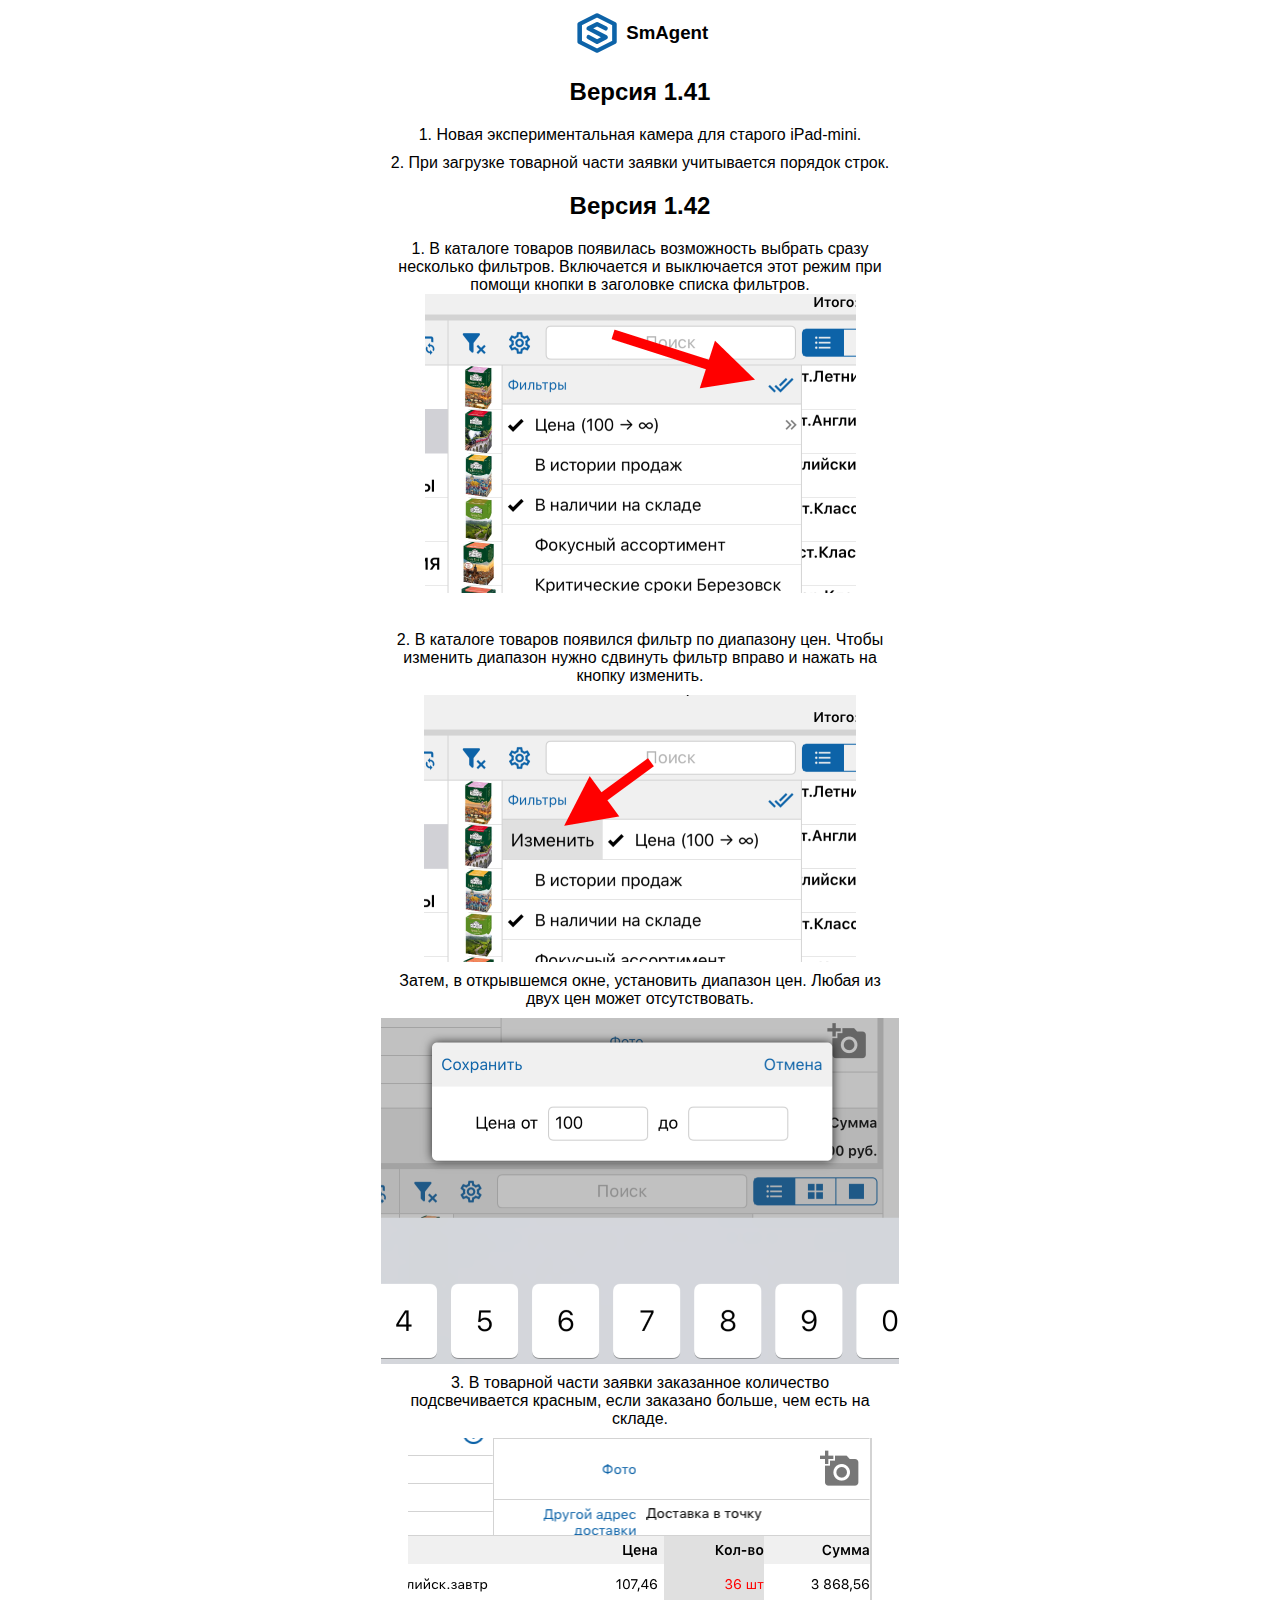
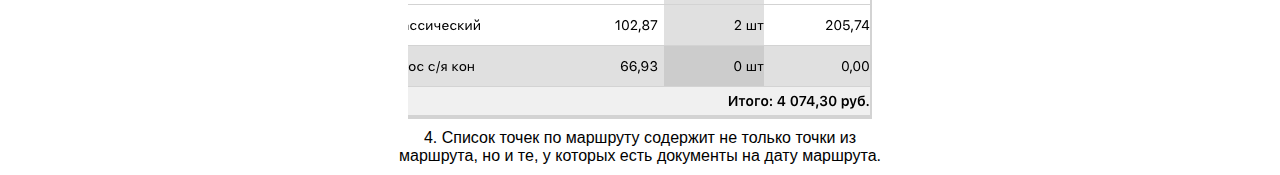
==== changes.html @ e3c261c2 "added changes.html" ====
<html>
  <title>SmAgent - Изменения</title>
  <head>
    <link href='style.css' type='text/css' rel='stylesheet' />
    <link rel="icon" type="image/png" href="favicon.png" />
  </head>
  <body>
    <div style="text-align: center">
      <object
        data="logo.svg"
        type="image/svg+xml"
        width="50px"
        height="50px"
        style="vertical-align: middle"
      ></object>
      <span class="logo-text">SmAgent</span>
    </div>

    <div id="141" style="text-align: center; ">
      <h2>Версия 1.41</h2>
    </div>   
    <div style="text-align: center; ">
      <p class="block-centered">1. Новая экспериментальная камера для старого iPad-mini.</p>
    
      <p class="block-centered">2. При загрузке товарной части заявки учитывается порядок строк.</p>


    </div>


    <div id="142" style="text-align: center; ">
      <h2>Версия 1.42</h2>
    </div>   
    <div style="text-align: center; ">
    
   
    <p class="block-centered">1. В каталоге товаров появилась возможность выбрать сразу несколько фильтров. 
      Включается и выключается этот режим при помощи кнопки в заголовке списка фильтров. 
      <img src="Images\v142-1.png" />
    </p>
        

    <br>
    <p class="block-centered">2. В каталоге товаров появился фильтр по диапазону цен.
      Чтобы изменить диапазон нужно сдвинуть фильтр вправо и нажать на кнопку изменить.</p>
    <img src="Images\v142-2.png" />   

    <p class="block-centered"> Затем, в открывшемся окне, установить диапазон цен. 
      Любая из двух цен может отсутствовать.</p>
    <img src="Images\v142-3.png" />   

    <br>
    <p class="block-centered">3. В товарной части заявки заказанное количество подсвечивается красным, если заказано больше, чем есть на складе.</p>
    <img src="Images\v142-4.png" />  
    <br>

    <p class="block-centered">4. 	Список точек по маршруту содержит не только точки из маршрута, но и те, у которых есть документы на дату маршрута.
    </p>
    
    
    </div>
  </body>
</html>
---- style.css ----
body {
  font-family: "Segoe UI", Tahoma, Geneva, Verdana, sans-serif;
}
h1 {
  margin-block-start: 0;
}
.logo-text {
  font-size: 14pt;
  vertical-align: middle;
  font-weight: bold;
}

p {
  margin: 10px;
}

.block-centered{
  text-align: center; margin-left: auto; margin-right: auto; width: 500px;
}
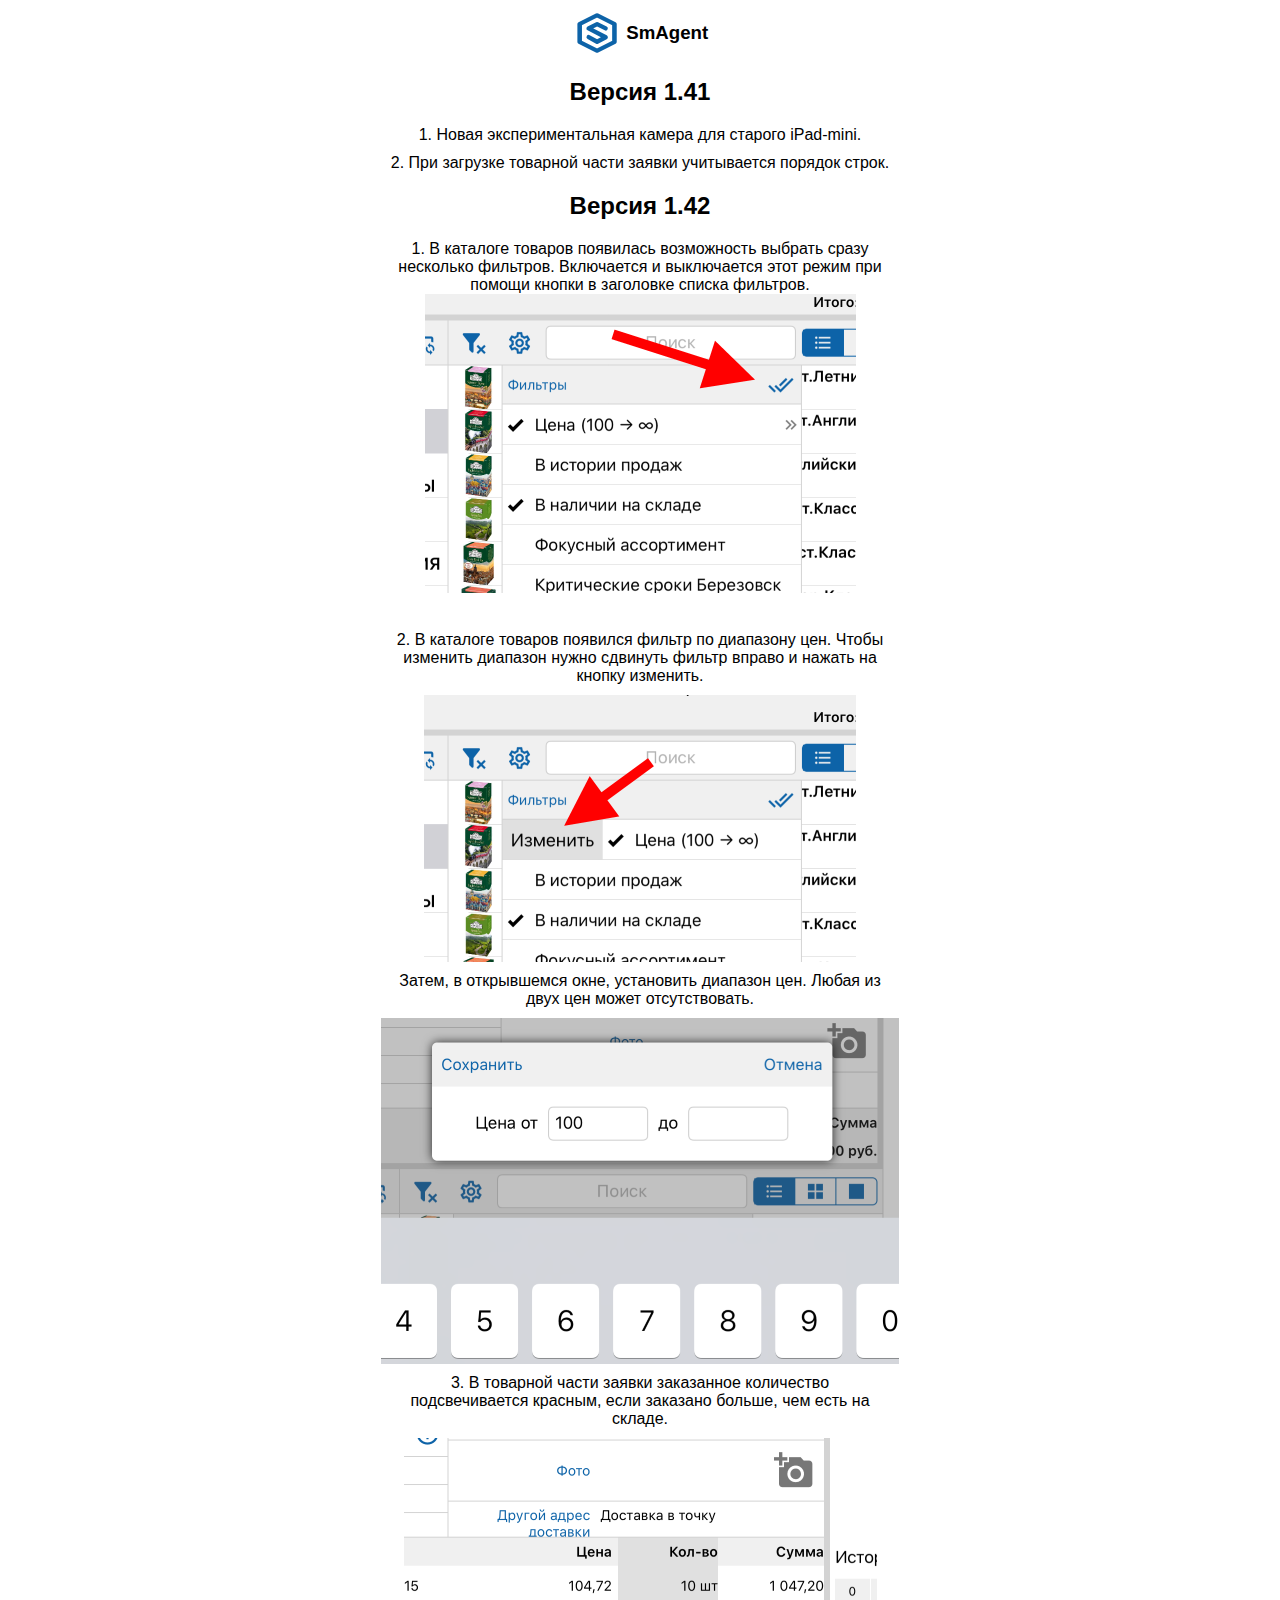
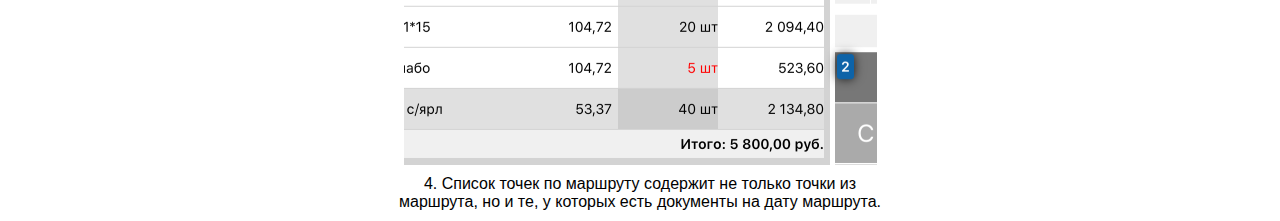
==== commit 97b6e394: "picture update" ====
--- a/changes.html
+++ b/changes.html
@@ -21,10 +21,7 @@
     </div>   
     <div style="text-align: center; ">
       <p class="block-centered">1. Новая экспериментальная камера для старого iPad-mini.</p>
-    
       <p class="block-centered">2. При загрузке товарной части заявки учитывается порядок строк.</p>
-
-
     </div>
 
 
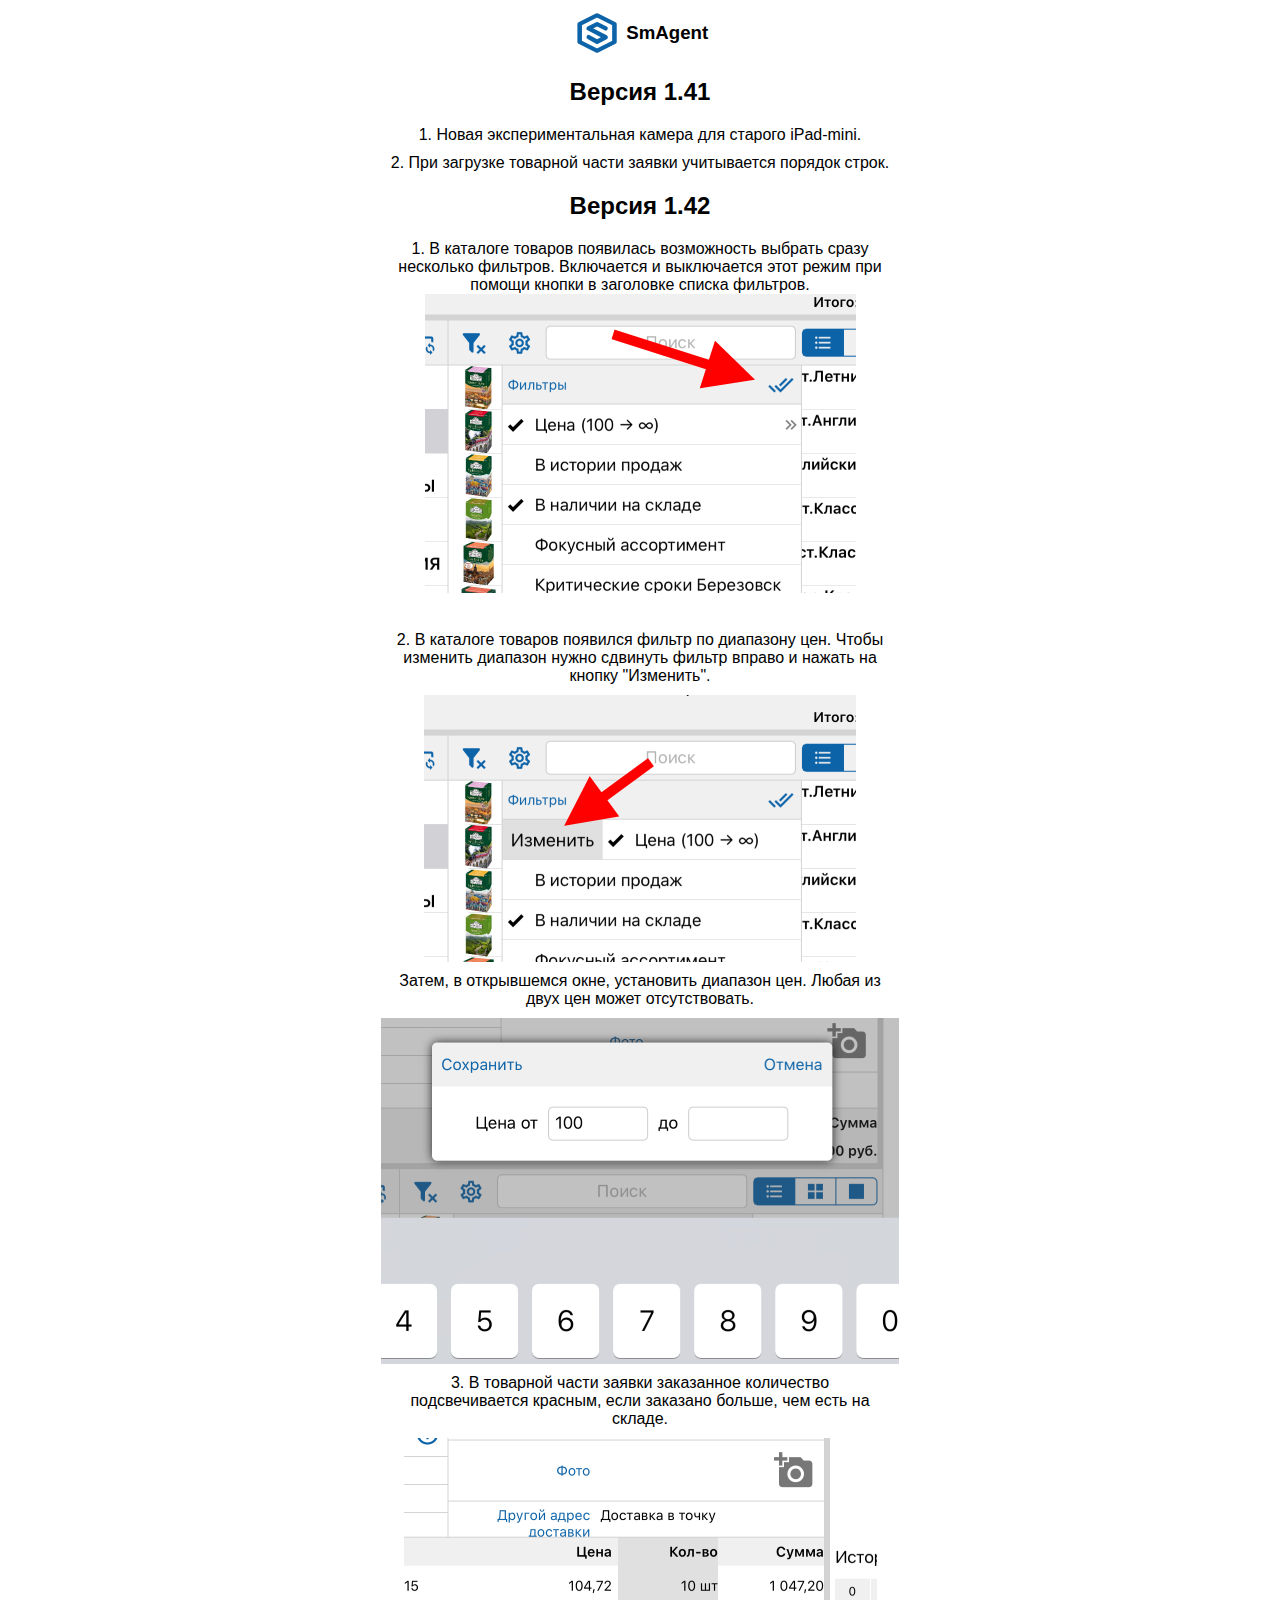
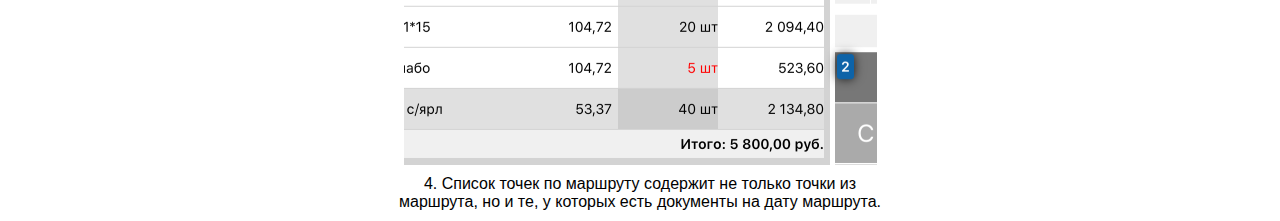
==== commit 6320f475: "changes updated" ====
--- a/changes.html
+++ b/changes.html
@@ -39,7 +39,7 @@
 
     <br>
     <p class="block-centered">2. В каталоге товаров появился фильтр по диапазону цен.
-      Чтобы изменить диапазон нужно сдвинуть фильтр вправо и нажать на кнопку изменить.</p>
+      Чтобы изменить диапазон нужно сдвинуть фильтр вправо и нажать на кнопку "Изменить".</p>
     <img src="Images\v142-2.png" />   
 
     <p class="block-centered"> Затем, в открывшемся окне, установить диапазон цен. 
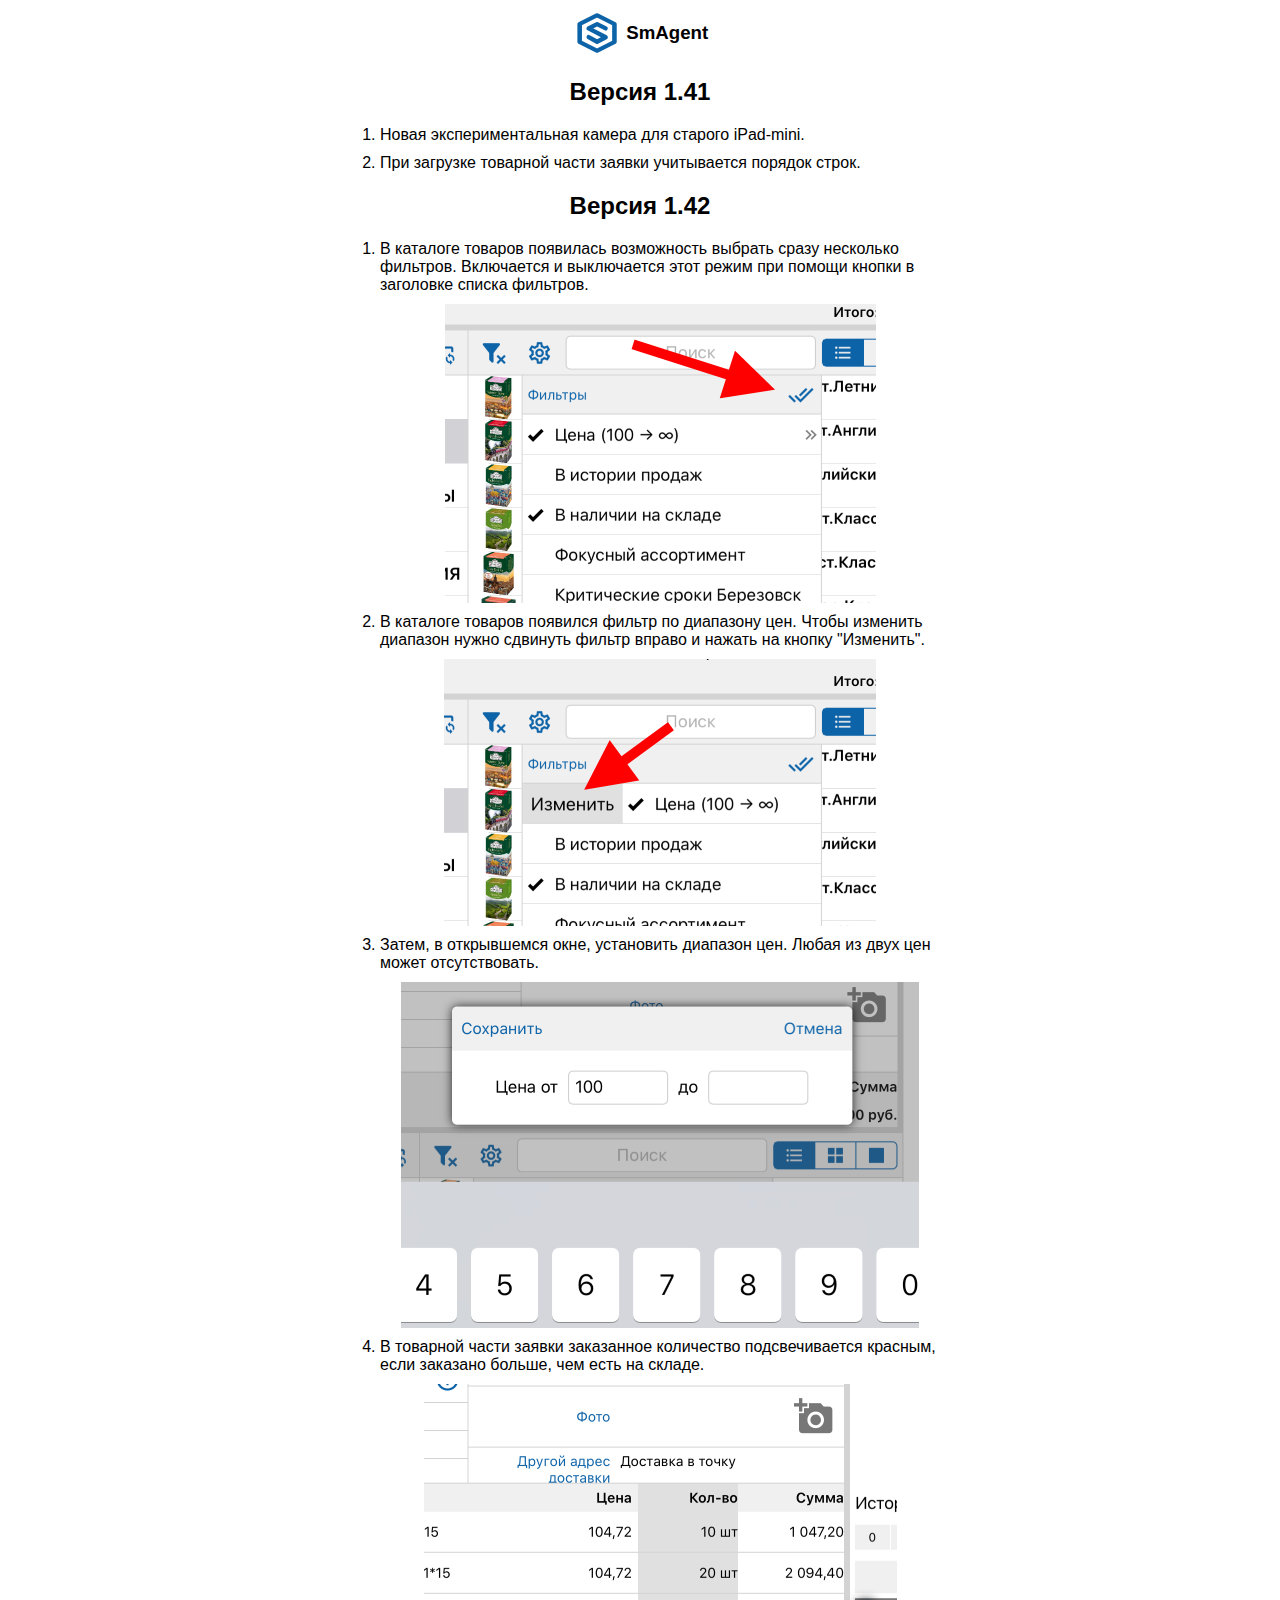
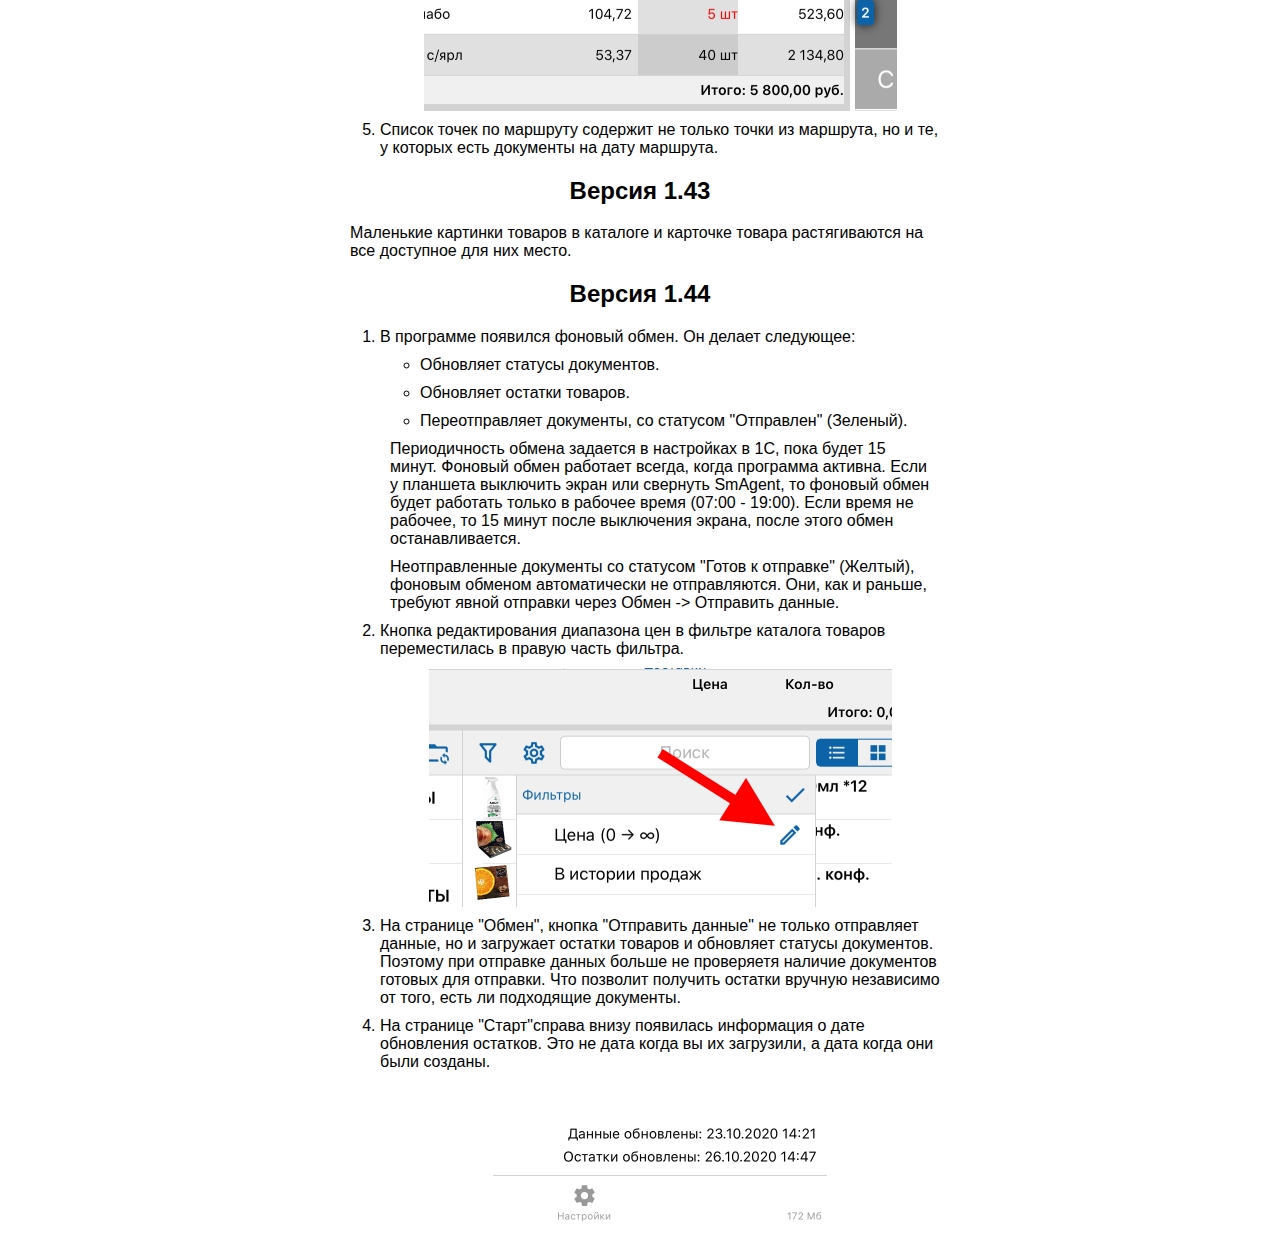
==== commit 119733aa: "обновление информации о версиях" ====
--- a/changes.html
+++ b/changes.html
@@ -1,10 +1,11 @@
 <html>
   <title>SmAgent - Изменения</title>
   <head>
-    <link href='style.css' type='text/css' rel='stylesheet' />
+    <link href="style.css" type="text/css" rel="stylesheet" />
     <link rel="icon" type="image/png" href="favicon.png" />
   </head>
   <body>
+    <div class="block-centered" style="width: 600px; text-align: left;">
     <div style="text-align: center">
       <object
         data="logo.svg"
@@ -16,45 +17,118 @@
       <span class="logo-text">SmAgent</span>
     </div>
 
-    <div id="141" style="text-align: center; ">
+    <!-- ************* 1.41 ************** -->
+    <div id="141" style="text-align: center">
       <h2>Версия 1.41</h2>
-    </div>   
-    <div style="text-align: center; ">
-      <p class="block-centered">1. Новая экспериментальная камера для старого iPad-mini.</p>
-      <p class="block-centered">2. При загрузке товарной части заявки учитывается порядок строк.</p>
+    </div>
+    <ol>
+      <li>
+      Новая экспериментальная камера для старого iPad-mini.
+      </li>
+      <li>
+      При загрузке товарной части заявки учитывается порядок строк.
+      </li>
+    </ol>
+
+    <!-- ************* 1.42 ************** -->
+    <div id="142" style="text-align: center">
+      <h2>Версия 1.42</h2>
+    </div>
+    <ol>
+      <li>
+        В каталоге товаров появилась возможность выбрать сразу несколько
+        фильтров. Включается и выключается этот режим при помощи кнопки в
+        заголовке списка фильтров.
+        <p class="aligncenter">
+          <img src="Images\v142-1.png" style="text-align: center"/>
+        </p>
+      </li>
+
+      <li>
+        В каталоге товаров появился фильтр по диапазону цен. Чтобы изменить
+        диапазон нужно сдвинуть фильтр вправо и нажать на кнопку "Изменить".
+        <p class="aligncenter">
+          <img src="Images\v142-2.png" />
+        </p>
+      </li>
+      
+      <li>
+        Затем, в открывшемся окне, установить диапазон цен. Любая из двух цен
+        может отсутствовать.
+        <p class="aligncenter">
+          <img src="Images\v142-3.png" />
+        </p>
+      </li>
+      
+      <li>
+        В товарной части заявки заказанное количество подсвечивается красным,
+        если заказано больше, чем есть на складе.
+        <p class="aligncenter">
+          <img src="Images\v142-4.png" />
+        </p>
+      </li>      
+
+      <li>
+        Список точек по маршруту содержит не только точки из маршрута, но и
+        те, у которых есть документы на дату маршрута.
+      </li>
+    </ol>
+
+    <!-- ************* 1.43 ************** -->
+    <div id="143" style="text-align: center">
+      <h2>Версия 1.43</h2>
+    </div>
+    <div>
+      <p>
+        Маленькие картинки товаров в каталоге и карточке товара растягиваются
+        на все доступное для них место.
+      </p>
     </div>
 
+    <!-- ************* 1.44 ************** -->
+    <div id="144" style="text-align: center">
+      <h2>Версия 1.44</h2>
+    </div>
+    <ol>
+      <li>
+        В программе появился фоновый обмен. Он делает следующее:
+          <ul>
+            <li>Обновляет статусы документов.</li>
+            <li>Обновляет остатки товаров.</li>
+            <li>Переотправляет документы, со статусом "Отправлен" (Зеленый).</li>
+          </ul>
+          <p>
+          Периодичность обмена задается в настройках в 1С, пока будет 15 минут. Фоновый обмен работает всегда,
+          когда программа активна. Если у планшета выключить экран или свернуть SmAgent, то фоновый обмен будет 
+          работать только в рабочее время (07:00 - 19:00).
+          Если время не рабочее, то 15 минут после выключения экрана, после этого обмен останавливается.
+        </p>
+        <p>
+          Неотправленные документы со статусом "Готов к отправке" (Желтый), фоновым обменом автоматически не отправляются.
+          Они, как и раньше, требуют явной отправки через Обмен -> Отправить данные.
+        </p>
+      </li>
+      <li>
+        Кнопка редактирования диапазона цен в фильтре каталога товаров переместилась в правую часть фильтра.
+        <p class="aligncenter">
+          <img src="Images\v144-1.png" />
+        </p>
+      </li>
+      <li>
+        На странице "Обмен", кнопка "Отправить данные" не только отправляет данные,
+        но и загружает остатки товаров и обновляет статусы документов. Поэтому при отправке 
+        данных больше не проверяетя наличие документов готовых для отправки. 
+        Что позволит получить остатки вручную независимо от того, есть ли подходящие документы.
+      </li>
+      <li>
+        На странице "Старт"справа внизу появилась информация о дате обновления остатков. 
+        Это не дата когда вы их загрузили, а дата когда они были созданы.
+        <p class="aligncenter">
+          <img src="Images\v144-2.png" />
+        </p>
+      </li>
+    </ol>
 
-    <div id="142" style="text-align: center; ">
-      <h2>Версия 1.42</h2>
-    </div>   
-    <div style="text-align: center; ">
-    
-   
-    <p class="block-centered">1. В каталоге товаров появилась возможность выбрать сразу несколько фильтров. 
-      Включается и выключается этот режим при помощи кнопки в заголовке списка фильтров. 
-      <img src="Images\v142-1.png" />
-    </p>
-        
-
-    <br>
-    <p class="block-centered">2. В каталоге товаров появился фильтр по диапазону цен.
-      Чтобы изменить диапазон нужно сдвинуть фильтр вправо и нажать на кнопку "Изменить".</p>
-    <img src="Images\v142-2.png" />   
-
-    <p class="block-centered"> Затем, в открывшемся окне, установить диапазон цен. 
-      Любая из двух цен может отсутствовать.</p>
-    <img src="Images\v142-3.png" />   
-
-    <br>
-    <p class="block-centered">3. В товарной части заявки заказанное количество подсвечивается красным, если заказано больше, чем есть на складе.</p>
-    <img src="Images\v142-4.png" />  
-    <br>
-
-    <p class="block-centered">4. 	Список точек по маршруту содержит не только точки из маршрута, но и те, у которых есть документы на дату маршрута.
-    </p>
-    
-    
-    </div>
+</div>
   </body>
 </html>
--- a/style.css
+++ b/style.css
@@ -17,3 +17,16 @@
 .block-centered{
   text-align: center; margin-left: auto; margin-right: auto; width: 500px;
 }
+
+li{
+  margin-bottom : 10px;
+}
+
+.aligncenter {
+  text-align: center;
+}
+
+ul{
+  margin-top : 10px;
+  margin-bottom : 10px;
+}